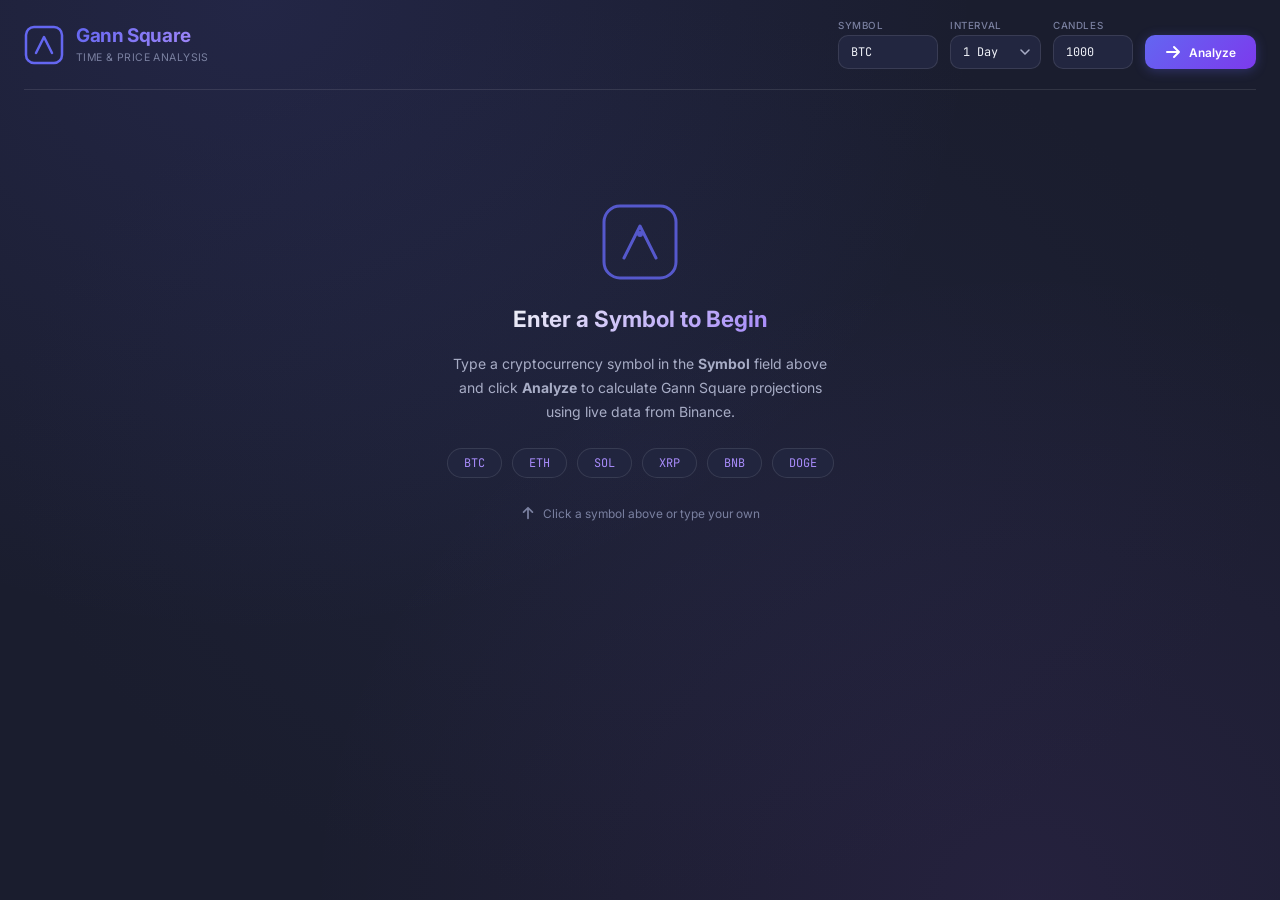
==== web/index.html @ 415ff72c "[GSOTAP] Initial commit" ====
<!DOCTYPE html>
<html lang="en">

<head>
    <meta charset="UTF-8">
    <meta name="viewport" content="width=device-width, initial-scale=1.0">
    <title>Gann Square of Time & Price</title>
    <meta name="description"
        content="Interactive Gann Square of Time & Price analysis tool with real-time Binance market data, Fibonacci projections, Gann angles, and Square of Nine grid.">
    <link rel="preconnect" href="https://fonts.googleapis.com">
    <link rel="preconnect" href="https://fonts.gstatic.com" crossorigin>
    <link
        href="https://fonts.googleapis.com/css2?family=Inter:wght@300;400;500;600;700;800&family=JetBrains+Mono:wght@400;500&display=swap"
        rel="stylesheet">
    <link rel="stylesheet" href="style.css">
</head>

<body>
    <div class="app">
        <!-- Header -->
        <header class="header">
            <div class="header-left">
                <div class="logo">
                    <svg class="logo-icon" viewBox="0 0 40 40" fill="none">
                        <rect x="2" y="2" width="36" height="36" rx="8" stroke="url(#logoGrad)" stroke-width="2.5" />
                        <path d="M12 28L20 12L28 28" stroke="url(#logoGrad)" stroke-width="2.5" stroke-linecap="round"
                            stroke-linejoin="round" />
                        <line x1="15" y1="22" x2="25" y2="22" stroke="url(#logoGrad)" stroke-width="2"
                            stroke-linecap="round" />
                        <defs>
                            <linearGradient id="logoGrad" x1="0" y1="0" x2="40" y2="40">
                                <stop stop-color="#6366f1" />
                                <stop offset="1" stop-color="#a78bfa" />
                            </linearGradient>
                        </defs>
                    </svg>
                    <div>
                        <h1>Gann Square</h1>
                        <span class="subtitle">Time & Price Analysis</span>
                    </div>
                </div>
            </div>
            <div class="header-controls">
                <div class="input-group">
                    <label for="symbolInput">Symbol</label>
                    <input type="text" id="symbolInput" value="BTC" placeholder="e.g. BTC, ETH" spellcheck="false">
                </div>
                <div class="input-group">
                    <label for="intervalSelect">Interval</label>
                    <select id="intervalSelect">
                        <option value="1h">1 Hour</option>
                        <option value="4h">4 Hours</option>
                        <option value="1d" selected>1 Day</option>
                        <option value="1w">1 Week</option>
                    </select>
                </div>
                <div class="input-group">
                    <label for="limitInput">Candles</label>
                    <input type="number" id="limitInput" value="1000" min="30" max="1000">
                </div>
                <button id="analyzeBtn" class="btn-primary">
                    <svg width="16" height="16" viewBox="0 0 16 16" fill="none">
                        <path d="M14 8L2 8M14 8L9 3M14 8L9 13" stroke="currentColor" stroke-width="2"
                            stroke-linecap="round" stroke-linejoin="round" />
                    </svg>
                    Analyze
                </button>
            </div>
        </header>

        <!-- Loading overlay -->
        <div id="loadingOverlay" class="loading-overlay hidden">
            <div class="loading-spinner"></div>
            <p>Fetching data from Binance & calculating projections...</p>
        </div>

        <!-- Main Content -->
        <main id="mainContent" class="main-content">
            <!-- Summary Cards -->
            <section class="summary-cards" id="summaryCards">
                <div class="card summary-card" id="cardLow">
                    <div class="card-label">Period Low</div>
                    <div class="card-value" id="valLow">—</div>
                    <div class="card-sub" id="subLow">—</div>
                </div>
                <div class="card summary-card" id="cardHigh">
                    <div class="card-label">Period High</div>
                    <div class="card-value" id="valHigh">—</div>
                    <div class="card-sub" id="subHigh">—</div>
                </div>
                <div class="card summary-card" id="cardLatest">
                    <div class="card-label">Latest Price</div>
                    <div class="card-value" id="valLatest">—</div>
                    <div class="card-sub" id="subLatest">—</div>
                </div>
                <div class="card summary-card" id="cardRange">
                    <div class="card-label">Price Range</div>
                    <div class="card-value" id="valRange">—</div>
                    <div class="card-sub" id="subRange">—</div>
                </div>
            </section>

            <!-- Price Chart -->
            <section class="card chart-section" id="chartSection">
                <div class="card-header">
                    <h2>📈 Price Chart with Gann Levels</h2>
                    <div class="chart-legend" id="chartLegend"></div>
                </div>
                <div class="chart-container">
                    <canvas id="priceChart"></canvas>
                </div>
            </section>

            <!-- Projections Grid -->
            <section class="projections-grid">
                <!-- Time Projections -->
                <div class="card" id="timeProjectionsCard">
                    <div class="card-header">
                        <h2>⏱ Time Projections</h2>
                        <span class="badge badge-blue" id="timeCount">0</span>
                    </div>
                    <div class="table-scroll">
                        <table id="timeTable">
                            <thead>
                                <tr>
                                    <th>Date</th>
                                    <th>Type</th>
                                    <th>Ratio</th>
                                    <th>Description</th>
                                </tr>
                            </thead>
                            <tbody></tbody>
                        </table>
                    </div>
                </div>

                <!-- Price Projections -->
                <div class="card" id="priceProjectionsCard">
                    <div class="card-header">
                        <h2>💰 Price Projections</h2>
                        <span class="badge badge-green" id="priceCount">0</span>
                    </div>
                    <div class="table-scroll">
                        <table id="priceTable">
                            <thead>
                                <tr>
                                    <th>Price Level</th>
                                    <th>Type</th>
                                    <th>Ratio</th>
                                    <th>Description</th>
                                </tr>
                            </thead>
                            <tbody></tbody>
                        </table>
                    </div>
                </div>

                <!-- Gann Angles -->
                <div class="card" id="angleProjectionsCard">
                    <div class="card-header">
                        <h2>📐 Gann Angles</h2>
                        <span class="badge badge-purple" id="angleCount">0</span>
                    </div>
                    <div class="table-scroll">
                        <table id="angleTable">
                            <thead>
                                <tr>
                                    <th>Date</th>
                                    <th>Price</th>
                                    <th>Angle</th>
                                    <th>Description</th>
                                </tr>
                            </thead>
                            <tbody></tbody>
                        </table>
                    </div>
                </div>

                <!-- Square of Nine -->
                <div class="card" id="sq9Card">
                    <div class="card-header">
                        <h2>🔲 Square of Nine</h2>
                        <span class="badge badge-amber" id="sq9Count">0</span>
                    </div>
                    <div class="table-scroll">
                        <table id="sq9Table">
                            <thead>
                                <tr>
                                    <th>Price Level</th>
                                    <th>Type</th>
                                    <th>Degrees</th>
                                    <th>Description</th>
                                </tr>
                            </thead>
                            <tbody></tbody>
                        </table>
                    </div>
                </div>
            </section>

            <!-- Square of Nine Grid Visual -->
            <section class="card" id="gridSection">
                <div class="card-header">
                    <h2>🌀 Square of Nine Grid</h2>
                </div>
                <div class="info-box">
                    <strong>How to read the Square of Nine:</strong> This is W.D. Gann's famous spiral grid, starting
                    from
                    <span class="highlight hl-center">1</span> at the center and spiralling outward. Numbers on the
                    <span class="highlight hl-cardinal">cardinal cross</span> (horizontal &amp; vertical through the
                    center)
                    represent <strong>strong support/resistance levels</strong>. Numbers on the
                    <span class="highlight hl-ordinal">ordinal cross</span> (diagonals) represent <strong>secondary
                        support/resistance</strong>. In Gann theory, the square root of price is placed on the wheel —
                    prices
                    that align on the same cross as your base price are natural turning points. The table above shows
                    the
                    calculated price levels using the √price method from the midpoint of your data range.
                </div>
                <div class="grid-container">
                    <canvas id="gridCanvas" width="500" height="500"></canvas>
                </div>
                <div class="grid-legend">
                    <span class="grid-legend-item">
                        <span class="grid-legend-swatch" style="background:rgba(99,102,241,0.5)"></span> Center
                    </span>
                    <span class="grid-legend-item">
                        <span class="grid-legend-swatch" style="background:rgba(248,113,113,0.25)"></span> Cardinal
                        Cross (Strong S/R)
                    </span>
                    <span class="grid-legend-item">
                        <span class="grid-legend-swatch" style="background:rgba(52,211,153,0.2)"></span> Ordinal Cross
                        (Secondary S/R)
                    </span>
                </div>
            </section>
        </main>

        <!-- Initial state — clear prompt to enter a symbol -->
        <div id="emptyState" class="empty-state">
            <div class="empty-icon">
                <svg width="80" height="80" viewBox="0 0 80 80" fill="none">
                    <rect x="4" y="4" width="72" height="72" rx="16" stroke="url(#emptyGrad)" stroke-width="3" />
                    <path d="M24 56L40 24L56 56" stroke="url(#emptyGrad)" stroke-width="3" stroke-linecap="round"
                        stroke-linejoin="round" />
                    <line x1="30" y1="44" x2="50" y2="44" stroke="url(#emptyGrad)" stroke-width="2.5"
                        stroke-linecap="round" />
                    <circle cx="40" cy="32" r="3" fill="url(#emptyGrad)" />
                    <defs>
                        <linearGradient id="emptyGrad" x1="0" y1="0" x2="80" y2="80">
                            <stop stop-color="#6366f1" />
                            <stop offset="1" stop-color="#a78bfa" />
                        </linearGradient>
                    </defs>
                </svg>
            </div>
            <h2>Enter a Symbol to Begin</h2>
            <p>Type a cryptocurrency symbol in the <strong>Symbol</strong> field above<br>and click
                <strong>Analyze</strong> to calculate Gann Square projections<br>using live data from Binance.</p>
            <div class="symbol-examples">
                <button class="symbol-chip" data-symbol="BTC">BTC</button>
                <button class="symbol-chip" data-symbol="ETH">ETH</button>
                <button class="symbol-chip" data-symbol="SOL">SOL</button>
                <button class="symbol-chip" data-symbol="XRP">XRP</button>
                <button class="symbol-chip" data-symbol="BNB">BNB</button>
                <button class="symbol-chip" data-symbol="DOGE">DOGE</button>
            </div>
            <div class="arrow-hint">
                <svg width="14" height="14" viewBox="0 0 16 16" fill="none">
                    <path d="M8 2L8 14M8 2L3 7M8 2L13 7" stroke="currentColor" stroke-width="2" stroke-linecap="round"
                        stroke-linejoin="round" />
                </svg>
                Click a symbol above or type your own
            </div>
        </div>
    </div>

    <script src="app.js"></script>
</body>

</html>
---- web/style.css ----
/* ── Reset & Base ───────────────────────────────────────────── */
*,
*::before,
*::after {
    margin: 0;
    padding: 0;
    box-sizing: border-box;
}

:root {
    --bg-primary: #1a1d2e;
    --bg-secondary: #222640;
    --bg-card: rgba(34, 38, 64, 0.9);
    --bg-card-hover: rgba(44, 48, 80, 0.95);
    --bg-glass: rgba(255, 255, 255, 0.05);
    --border: rgba(255, 255, 255, 0.1);
    --border-hover: rgba(99, 102, 241, 0.4);
    --text-primary: #eef0f6;
    --text-secondary: #a8adc6;
    --text-muted: #7a80a0;
    --accent: #6366f1;
    --accent-light: #a78bfa;
    --accent-glow: rgba(99, 102, 241, 0.2);
    --green: #34d399;
    --green-dim: rgba(52, 211, 153, 0.18);
    --red: #f87171;
    --red-dim: rgba(248, 113, 113, 0.18);
    --amber: #fbbf24;
    --amber-dim: rgba(251, 191, 36, 0.18);
    --blue: #60a5fa;
    --blue-dim: rgba(96, 165, 250, 0.18);
    --purple: #c084fc;
    --purple-dim: rgba(192, 132, 252, 0.18);
    --radius: 14px;
    --radius-sm: 10px;
    --shadow: 0 4px 24px rgba(0, 0, 0, 0.25);
    --transition: 0.2s cubic-bezier(0.4, 0, 0.2, 1);
}

html {
    font-size: 14px;
    -webkit-font-smoothing: antialiased;
    -moz-osx-font-smoothing: grayscale;
}

body {
    font-family: 'Inter', -apple-system, BlinkMacSystemFont, sans-serif;
    background: var(--bg-primary);
    color: var(--text-primary);
    min-height: 100vh;
    overflow-x: hidden;
    background-image:
        radial-gradient(ellipse at 20% 0%, rgba(99, 102, 241, 0.12) 0%, transparent 50%),
        radial-gradient(ellipse at 80% 100%, rgba(168, 85, 247, 0.08) 0%, transparent 50%),
        radial-gradient(ellipse at 50% 50%, rgba(34, 38, 64, 0.5) 0%, transparent 70%);
}

/* ── App Container ──────────────────────────────────────────── */
.app {
    max-width: 1440px;
    margin: 0 auto;
    padding: 0 24px 48px;
}

/* ── Header ─────────────────────────────────────────────────── */
.header {
    display: flex;
    align-items: center;
    justify-content: space-between;
    padding: 20px 0;
    border-bottom: 1px solid var(--border);
    margin-bottom: 24px;
    flex-wrap: wrap;
    gap: 16px;
}

.header-left {
    display: flex;
    align-items: center;
    gap: 16px;
}

.logo {
    display: flex;
    align-items: center;
    gap: 12px;
}

.logo-icon {
    width: 40px;
    height: 40px;
    flex-shrink: 0;
}

.logo h1 {
    font-size: 1.35rem;
    font-weight: 700;
    letter-spacing: -0.02em;
    background: linear-gradient(135deg, var(--accent) 0%, var(--accent-light) 100%);
    -webkit-background-clip: text;
    -webkit-text-fill-color: transparent;
    background-clip: text;
    line-height: 1.2;
}

.subtitle {
    font-size: 0.75rem;
    color: var(--text-muted);
    font-weight: 400;
    letter-spacing: 0.04em;
    text-transform: uppercase;
}

.header-controls {
    display: flex;
    align-items: flex-end;
    gap: 12px;
    flex-wrap: wrap;
}

.input-group {
    display: flex;
    flex-direction: column;
    gap: 4px;
}

.input-group label {
    font-size: 0.7rem;
    text-transform: uppercase;
    letter-spacing: 0.06em;
    color: var(--text-muted);
    font-weight: 500;
}

.input-group input,
.input-group select {
    background: var(--bg-secondary);
    border: 1px solid var(--border);
    border-radius: var(--radius-sm);
    color: var(--text-primary);
    padding: 8px 12px;
    font-family: 'JetBrains Mono', monospace;
    font-size: 0.85rem;
    outline: none;
    transition: border-color var(--transition);
    min-width: 80px;
}

.input-group input:focus,
.input-group select:focus {
    border-color: var(--accent);
    box-shadow: 0 0 0 3px var(--accent-glow);
}

.input-group select {
    cursor: pointer;
    -webkit-appearance: none;
    padding-right: 28px;
    background-image: url("data:image/svg+xml,%3Csvg width='10' height='6' viewBox='0 0 10 6' fill='none' xmlns='http://www.w3.org/2000/svg'%3E%3Cpath d='M1 1L5 5L9 1' stroke='%23a8adc6' stroke-width='1.5' stroke-linecap='round'/%3E%3C/svg%3E");
    background-repeat: no-repeat;
    background-position: right 10px center;
}

#symbolInput {
    width: 100px;
}

#limitInput {
    width: 80px;
}

/* ── Primary Button ─────────────────────────────────────────── */
.btn-primary {
    display: inline-flex;
    align-items: center;
    gap: 8px;
    padding: 9px 20px;
    background: linear-gradient(135deg, var(--accent) 0%, #7c3aed 100%);
    color: white;
    border: none;
    border-radius: var(--radius-sm);
    font-family: 'Inter', sans-serif;
    font-size: 0.85rem;
    font-weight: 600;
    cursor: pointer;
    transition: all var(--transition);
    box-shadow: 0 2px 12px rgba(99, 102, 241, 0.3);
}

.btn-primary:hover {
    transform: translateY(-1px);
    box-shadow: 0 4px 20px rgba(99, 102, 241, 0.5);
}

.btn-primary:active {
    transform: translateY(0);
}

.btn-primary:disabled {
    opacity: 0.5;
    cursor: not-allowed;
    transform: none;
}

/* ── Cards ──────────────────────────────────────────────────── */
.card {
    background: var(--bg-card);
    border: 1px solid var(--border);
    border-radius: var(--radius);
    padding: 20px;
    backdrop-filter: blur(12px);
    transition: border-color var(--transition), box-shadow var(--transition);
}

.card:hover {
    border-color: var(--border-hover);
    box-shadow: 0 0 30px rgba(99, 102, 241, 0.08);
}

.card-header {
    display: flex;
    align-items: center;
    justify-content: space-between;
    margin-bottom: 16px;
}

.card-header h2 {
    font-size: 0.95rem;
    font-weight: 600;
    letter-spacing: -0.01em;
}

/* ── Summary Cards ──────────────────────────────────────────── */
.summary-cards {
    display: grid;
    grid-template-columns: repeat(4, 1fr);
    gap: 16px;
    margin-bottom: 24px;
}

.summary-card {
    padding: 18px 20px;
    position: relative;
    overflow: hidden;
}

.summary-card::before {
    content: '';
    position: absolute;
    top: 0;
    left: 0;
    right: 0;
    height: 3px;
    opacity: 0.8;
    transition: opacity var(--transition);
}

.summary-card:hover::before {
    opacity: 1;
}

#cardLow::before {
    background: linear-gradient(90deg, var(--red), #fca5a5);
}

#cardHigh::before {
    background: linear-gradient(90deg, var(--green), #6ee7b7);
}

#cardLatest::before {
    background: linear-gradient(90deg, var(--blue), #93c5fd);
}

#cardRange::before {
    background: linear-gradient(90deg, var(--amber), #fde68a);
}

.card-label {
    font-size: 0.7rem;
    text-transform: uppercase;
    letter-spacing: 0.08em;
    color: var(--text-muted);
    font-weight: 500;
    margin-bottom: 6px;
}

.card-value {
    font-size: 1.5rem;
    font-weight: 700;
    font-family: 'JetBrains Mono', monospace;
    letter-spacing: -0.02em;
}

#cardLow .card-value {
    color: var(--red);
}

#cardHigh .card-value {
    color: var(--green);
}

#cardLatest .card-value {
    color: var(--blue);
}

#cardRange .card-value {
    color: var(--amber);
}

.card-sub {
    font-size: 0.75rem;
    color: var(--text-muted);
    margin-top: 4px;
    font-family: 'JetBrains Mono', monospace;
}

/* ── Badges ─────────────────────────────────────────────────── */
.badge {
    display: inline-flex;
    align-items: center;
    padding: 2px 10px;
    border-radius: 20px;
    font-size: 0.7rem;
    font-weight: 600;
    font-family: 'JetBrains Mono', monospace;
}

.badge-blue {
    background: var(--blue-dim);
    color: var(--blue);
}

.badge-green {
    background: var(--green-dim);
    color: var(--green);
}

.badge-purple {
    background: var(--purple-dim);
    color: var(--purple);
}

.badge-amber {
    background: var(--amber-dim);
    color: var(--amber);
}

/* ── Chart Section ──────────────────────────────────────────── */
.chart-section {
    margin-bottom: 24px;
}

.chart-container {
    position: relative;
    width: 100%;
    height: 500px;
}

.chart-container canvas {
    width: 100% !important;
    height: 100% !important;
}

.chart-legend {
    display: flex;
    gap: 16px;
    flex-wrap: wrap;
}

.legend-item {
    display: flex;
    align-items: center;
    gap: 6px;
    font-size: 0.7rem;
    color: var(--text-secondary);
}

.legend-dot {
    width: 8px;
    height: 8px;
    border-radius: 50%;
}

/* ── Projections Grid ───────────────────────────────────────── */
.projections-grid {
    display: grid;
    grid-template-columns: repeat(2, 1fr);
    gap: 16px;
    margin-bottom: 24px;
}

/* ── Tables ──────────────────────────────────────────────────── */
.table-scroll {
    max-height: 360px;
    overflow-y: auto;
    scrollbar-width: thin;
    scrollbar-color: rgba(255, 255, 255, 0.15) transparent;
}

.table-scroll::-webkit-scrollbar {
    width: 5px;
}

.table-scroll::-webkit-scrollbar-track {
    background: transparent;
}

.table-scroll::-webkit-scrollbar-thumb {
    background: rgba(255, 255, 255, 0.15);
    border-radius: 4px;
}

table {
    width: 100%;
    border-collapse: collapse;
    font-size: 0.8rem;
}

thead {
    position: sticky;
    top: 0;
    z-index: 2;
}

th {
    padding: 8px 12px;
    text-align: left;
    font-size: 0.68rem;
    text-transform: uppercase;
    letter-spacing: 0.06em;
    color: var(--text-muted);
    font-weight: 500;
    background: var(--bg-secondary);
    border-bottom: 1px solid var(--border);
}

td {
    padding: 8px 12px;
    border-bottom: 1px solid rgba(255, 255, 255, 0.04);
    transition: background var(--transition);
    font-family: 'JetBrains Mono', monospace;
    font-size: 0.75rem;
}

tr:hover td {
    background: var(--bg-glass);
}

td.price-up {
    color: var(--green);
}

td.price-down {
    color: var(--red);
}

.tag {
    display: inline-block;
    padding: 2px 8px;
    border-radius: 4px;
    font-size: 0.68rem;
    font-weight: 500;
}

.tag-gann {
    background: var(--purple-dim);
    color: var(--purple);
}

.tag-fib {
    background: var(--blue-dim);
    color: var(--blue);
}

.tag-ext {
    background: var(--amber-dim);
    color: var(--amber);
}

.tag-support {
    background: var(--green-dim);
    color: var(--green);
}

.tag-resistance {
    background: var(--red-dim);
    color: var(--red);
}

/* ── Info Box ───────────────────────────────────────────────── */
.info-box {
    background: rgba(99, 102, 241, 0.08);
    border: 1px solid rgba(99, 102, 241, 0.2);
    border-radius: var(--radius-sm);
    padding: 16px 20px;
    margin-bottom: 16px;
    font-size: 0.82rem;
    line-height: 1.7;
    color: var(--text-secondary);
}

.info-box strong {
    color: var(--text-primary);
}

.info-box .highlight {
    display: inline-block;
    padding: 1px 6px;
    border-radius: 4px;
    font-family: 'JetBrains Mono', monospace;
    font-size: 0.75rem;
}

.info-box .hl-cardinal {
    background: var(--red-dim);
    color: var(--red);
}

.info-box .hl-ordinal {
    background: var(--green-dim);
    color: var(--green);
}

.info-box .hl-center {
    background: var(--purple-dim);
    color: var(--purple);
}

/* ── Grid Section ───────────────────────────────────────────── */
.grid-container {
    display: flex;
    justify-content: center;
    padding: 16px 0;
}

.grid-legend {
    display: flex;
    gap: 20px;
    justify-content: center;
    margin-top: 12px;
    flex-wrap: wrap;
}

.grid-legend-item {
    display: flex;
    align-items: center;
    gap: 6px;
    font-size: 0.75rem;
    color: var(--text-secondary);
}

.grid-legend-swatch {
    width: 16px;
    height: 16px;
    border-radius: 3px;
}

#gridCanvas {
    border-radius: var(--radius);
    max-width: 100%;
}

/* ── Loading ────────────────────────────────────────────────── */
.loading-overlay {
    position: fixed;
    inset: 0;
    z-index: 100;
    display: flex;
    flex-direction: column;
    align-items: center;
    justify-content: center;
    gap: 20px;
    background: rgba(26, 29, 46, 0.88);
    backdrop-filter: blur(8px);
}

.loading-overlay p {
    color: var(--text-secondary);
    font-size: 0.9rem;
}

.loading-spinner {
    width: 48px;
    height: 48px;
    border: 3px solid var(--border);
    border-top-color: var(--accent);
    border-radius: 50%;
    animation: spin 0.8s linear infinite;
}

@keyframes spin {
    to {
        transform: rotate(360deg);
    }
}

/* ── Empty State ────────────────────────────────────────────── */
.empty-state {
    display: flex;
    flex-direction: column;
    align-items: center;
    justify-content: center;
    text-align: center;
    min-height: 55vh;
    gap: 20px;
}

.empty-icon {
    opacity: 0.8;
    animation: float 3s ease-in-out infinite;
}

@keyframes float {

    0%,
    100% {
        transform: translateY(0);
    }

    50% {
        transform: translateY(-10px);
    }
}

.empty-state h2 {
    font-size: 1.6rem;
    font-weight: 700;
    background: linear-gradient(135deg, var(--text-primary), var(--accent-light));
    -webkit-background-clip: text;
    -webkit-text-fill-color: transparent;
    background-clip: text;
}

.empty-state p {
    color: var(--text-secondary);
    line-height: 1.7;
    max-width: 500px;
    font-size: 1rem;
}

.empty-state .symbol-examples {
    display: flex;
    gap: 10px;
    margin-top: 4px;
    flex-wrap: wrap;
    justify-content: center;
}

.empty-state .symbol-chip {
    background: var(--bg-card);
    border: 1px solid var(--border);
    border-radius: 20px;
    padding: 6px 16px;
    font-family: 'JetBrains Mono', monospace;
    font-size: 0.85rem;
    color: var(--accent-light);
    cursor: pointer;
    transition: all var(--transition);
}

.empty-state .symbol-chip:hover {
    background: var(--accent-glow);
    border-color: var(--accent);
    transform: translateY(-1px);
}

.empty-state .arrow-hint {
    display: flex;
    align-items: center;
    gap: 8px;
    color: var(--text-muted);
    font-size: 0.85rem;
    margin-top: 8px;
    animation: pulseHint 2s ease-in-out infinite;
}

@keyframes pulseHint {

    0%,
    100% {
        opacity: 0.6;
    }

    50% {
        opacity: 1;
    }
}

/* ── Utility ────────────────────────────────────────────────── */
.hidden {
    display: none !important;
}

.main-content {
    animation: fadeIn 0.3s ease;
}

@keyframes fadeIn {
    from {
        opacity: 0;
        transform: translateY(8px);
    }

    to {
        opacity: 1;
        transform: translateY(0);
    }
}

/* ── Responsive ─────────────────────────────────────────────── */
@media (max-width: 1024px) {
    .summary-cards {
        grid-template-columns: repeat(2, 1fr);
    }

    .projections-grid {
        grid-template-columns: 1fr;
    }
}

@media (max-width: 640px) {
    html {
        font-size: 13px;
    }

    .app {
        padding: 0 12px 32px;
    }

    .header {
        flex-direction: column;
        align-items: stretch;
    }

    .header-controls {
        flex-wrap: wrap;
    }

    .summary-cards {
        grid-template-columns: 1fr 1fr;
    }

    .chart-container {
        height: 350px;
    }
}
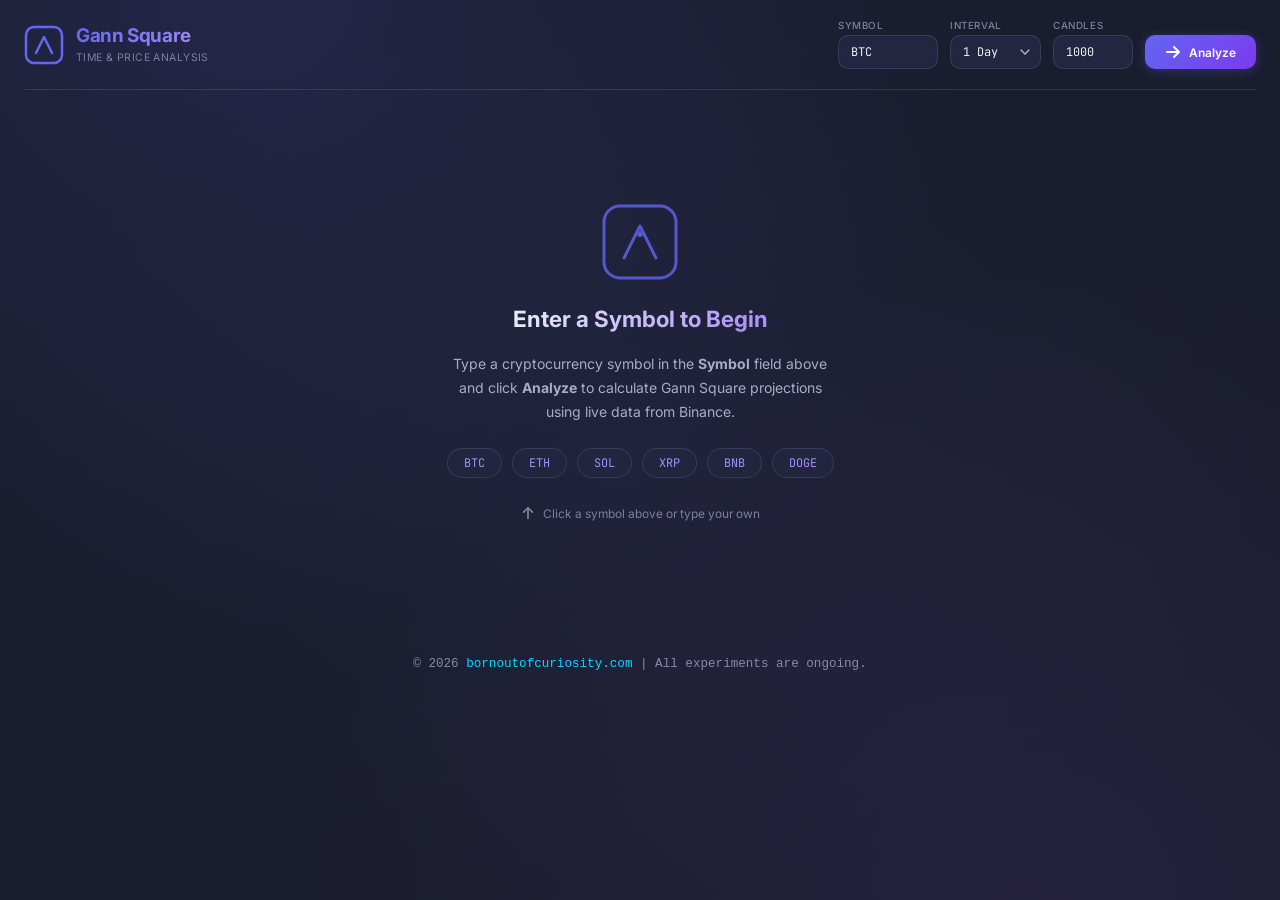
==== commit f24c8d08: "[GSOTAP] Initial commit" ====
--- a/web/index.html
+++ b/web/index.html
@@ -4,7 +4,7 @@
 <head>
     <meta charset="UTF-8">
     <meta name="viewport" content="width=device-width, initial-scale=1.0">
-    <title>Gann Square of Time & Price</title>
+    <title>Gann Square of Time & Price (experimental)</title>
     <meta name="description"
         content="Interactive Gann Square of Time & Price analysis tool with real-time Binance market data, Fibonacci projections, Gann angles, and Square of Nine grid.">
     <link rel="preconnect" href="https://fonts.googleapis.com">
@@ -275,6 +275,23 @@
         </div>
     </div>
 
+    <!-- Footer -->
+    <footer style="text-align: center;">
+        <p style="
+        color: #8888aa;
+        font-family: 'Courier New', 'Space Mono', monospace;
+        font-size: 0.9rem;
+        margin: 0;
+    ">
+            &copy; <span id="currentYear">2026</span>
+            <a href="https://bornoutofcuriosity.com"
+               style="color: #00d9ff; text-decoration: none;"
+               onmouseout="this.style.textDecoration='none'">
+                bornoutofcuriosity.com
+            </a> | All experiments are ongoing.
+        </p>
+    </footer>
+
     <script src="app.js"></script>
 </body>
 
